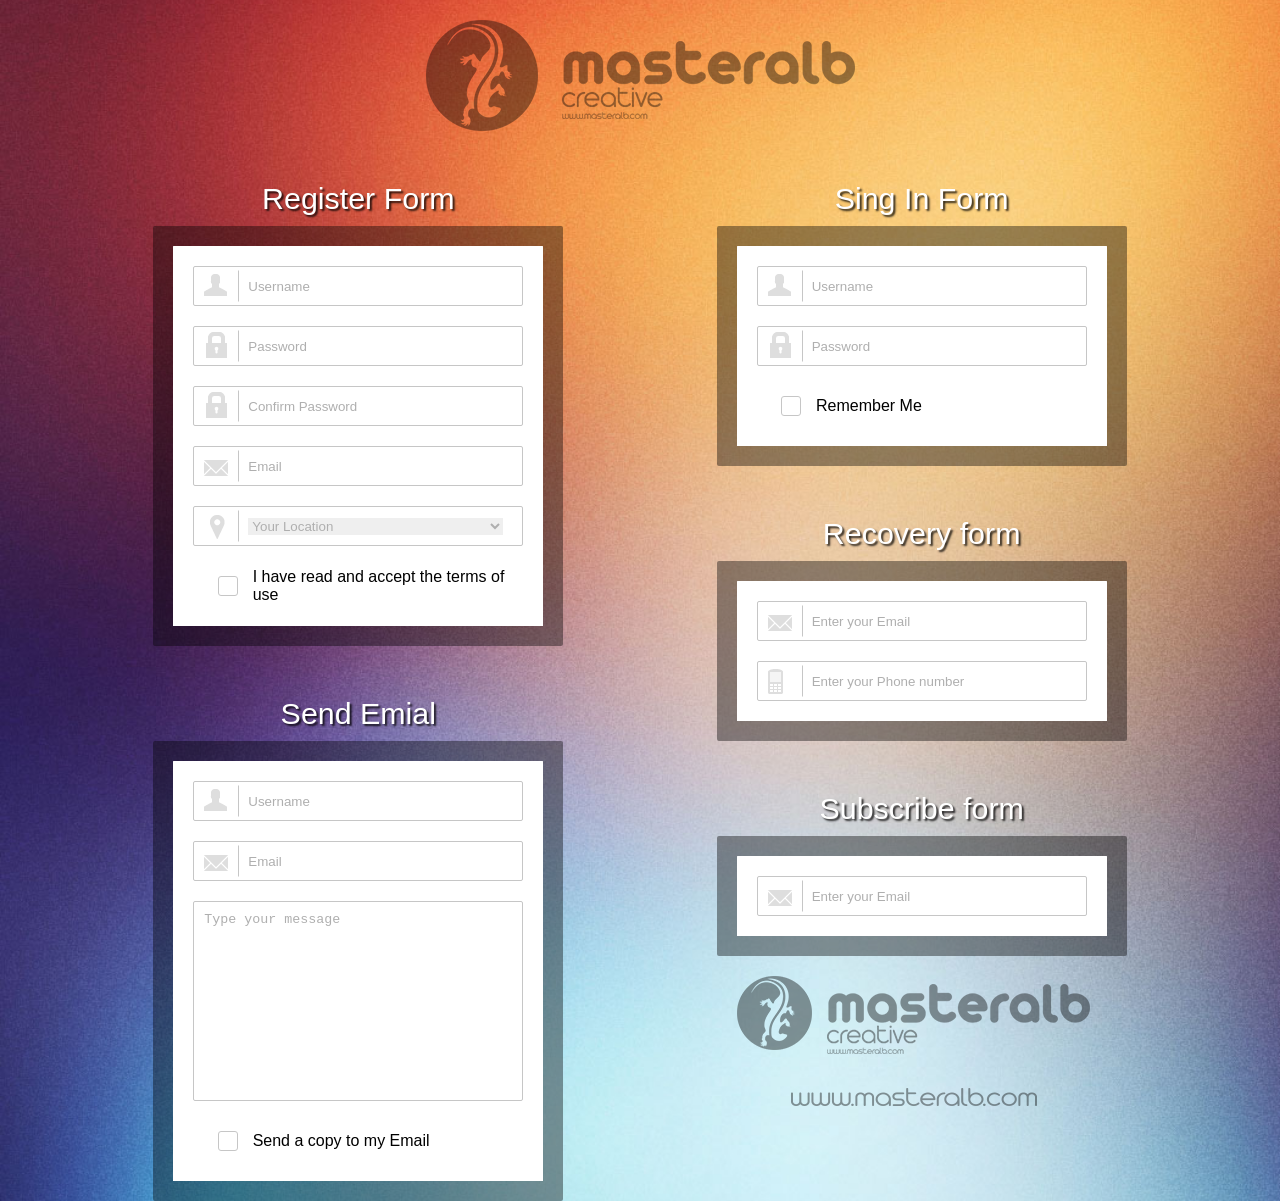
==== masteralb/index.html @ 70a92f6c "little fix" ====
<!DOCTYPE html>
<html>

<head>
    <meta charset="utf-8" />
    <meta http-equiv="X-UA-Compatible" content="IE=edge">
    <title>Page Title</title>
    <meta name="viewport" content="width=device-width, initial-scale=1">
    <link rel="stylesheet" type="text/css" media="screen" href="main.css" />
    <script src="main.js"></script>
</head>

<body>
    <header class="container__header">
        <img class="logo" src="images/logoTop.png" alt="logo">
    </header>
    <main class="container__forms">
        <section class="container__column">
            <section class="item">
                <section class="item__title">
                    <span>Register Form</span>
                </section>
                <form class="form__all">
                    <section class="form__field">
                        <img src="images/iconUser.png" alt="iconUser">
                        <input class="field__input" type="text" placeholder="Username" required>
                    </section>
                    <section class="form__field">
                        <img src="images/iconLock.png" alt="iconLock">
                        <input class="field__input" type="password" placeholder="Password" required>
                    </section>
                    <section class="form__field">
                        <img src="images/iconLock.png" alt="iconLock">
                        <input class="field__input" type="password" placeholder="Confirm Password" required>
                    </section>
                    <section class="form__field">
                        <img src="images/iconEmail.png" alt="iconEmail">
                        <input class="field__input" type="email" placeholder="Email" required>
                    </section>
                    <section class="form__field ">
                        <img src="images/iconLocation.png" alt="iconLocation" required>
                        <select class="field__loaction">
                            <option disabled selected>Your Location</option>
                            <option value="Cracow">Cracow</option>
                            <option value="Warsaw">Warsaw</option>
                            <option value="Gdansk">Gdansk</option>
                        </select>
                    </section>
                    <section class="form__checkbox">
                        <input class="field__input--checkbox" type="checkbox" required>
                        <label class="field__text">
                            I have read and accept the terms of use
                        </label>
                    </section>
                </form>
            </section>
            <section class="item">
                <section class="item__title">
                    <span>Send Emial</span>
                </section>
                <form class="form__all">
                    <section class="form__field">
                        <img src="images/iconUser.png" alt="iconUser">
                        <input class="field__input" type="text" placeholder="Username" required>
                    </section>
                    <section class="form__field">
                        <img src="images/iconEmail.png" alt="iconEmail">
                        <input class="field__input" type="email" placeholder="Email" required>
                    </section>
                    <section class="form__field--message">
                        <textarea class="field__textarea" placeholder="Type your message"></textarea>
                    </section>
                    <section class="form__checkbox">
                        <input class="field__input--checkbox" type="checkbox" required>
                        <label class="field__text">
                            Send a copy to my Email
                        </label>
                    </section>
                </form>
            </section>
        </section>
        <section class="container__column">
            <section class="item">
                <section class="item__title">
                    <span>Sing In Form</span>
                </section>
                <form class="form__all">
                    <section class="form__field">
                        <img src="images/iconUser.png" alt="iconUser">
                        <input class="field__input" type="text" placeholder="Username" required>
                    </section>
                    <section class="form__field">
                        <img src="images/iconLock.png" alt="iconLock">
                        <input class="field__input" type="password" placeholder="Password" required>
                    </section>
                    <section class="form__checkbox">
                        <input class="field__input--checkbox" type="checkbox" required>
                        <label class="field__text">
                            Remember Me
                        </label>
                    </section>
                </form>
            </section>
            <section class="item">
                <section class="item__title">
                    <span>Recovery form</span>
                </section>
                <form class="form__all">
                    <section class="form__field">
                        <img src="images/iconEmail.png" alt="iconEmail">
                        <input class="field__input" type="email" placeholder="Enter your Email" required>
                    </section>
                    <section class="form__field">
                        <img src="images/iconPhone.png" alt="iconPhone">
                        <input class="field__input" type="text" placeholder="Enter your Phone number" required>
                    </section>
                </form>
            </section>
            <section class="item">
                <section class="item__title">
                    <span>Subscribe form</span>
                </section>
                <form class="form__all">
                    <section class="form__field">
                        <img src="images/iconEmail.png" alt="iconEmail">
                        <input class="field__input" type="emial" placeholder="Enter your Email" required>
                    </section>
                </form>
            </section>
            <section class="item">
                <img class="logo" src="images/logoDown.png" alt="logoDown">
            </section>
        </section>
    </main>
</body>

</html>
---- masteralb/main.css ----
* {
    margin: 0;
    padding: 0;
    -webkit-box-sizing: border-box;
            box-sizing: border-box;    
}

body{
    background: url('images/background.jpg') no-repeat center center fixed;
    background-size: cover;
    height: 100vh;
    font-family: 'Titillium Web', sans-serif;
    font-weight: 400;    
} 

.container__header{
    display: -webkit-box;
    display: -ms-flexbox;
    display: flex;
    align-items: center;
    justify-content: center;
    margin-top:20px;
}

.logo{
    opacity: 0.4;
    max-width: 100%;
}

/*.header__logo{
    background: url('images/logoTop.png') no-repeat center center;
    background-size: contain;
}*/

.container__forms{
    display: flex;
    justify-content: space-evenly;
    flex-flow: row wrap;
}

/* .container__row{
   display: -webkit-box;
   display: -ms-flexbox;
   display: flex;
   -webkit-box-pack: space-evenly;
       -ms-flex-pack: space-evenly;
           justify-content: space-evenly;
   -webkit-box-orient: horizontal;
   -webkit-box-direction: normal;
       -ms-flex-flow: row wrap;
           flex-flow: row wrap;
} */

.container__column{
    display: -webkit-box;
    display: -ms-flexbox;
    display: flex;
    -webkit-box-pack: start;
        -ms-flex-pack: start;
            justify-content: flex-start;
    -webkit-box-orient: vertical;
    -webkit-box-direction: normal;
        -ms-flex-direction: column;
            flex-direction: column;
    -ms-flex-wrap: wrap;
        flex-wrap: wrap;
}

.item{
    margin:20px;
    max-width: 100%;
}

.item__title{
    margin:20px;
    color: white;
    text-align: center;
    font-size: 1.9rem;
    font-weight: 400;
    padding:10px;
    text-shadow: 2px 2px 2px rgba(0, 0, 0, 0.8);
}

.form__all{
    background-color: white;
    border-radius: 0.5px;
    box-shadow: 0 0 0 20px rgba(0, 0, 0, 0.397);
    padding:10px;
    display: flex;
    flex-direction: column;
    align-items: center; 
}

.form__field{
    display: -webkit-box;
    display: -ms-flexbox;
    display: flex;
    -webkit-box-pack: space-evenly;
        -ms-flex-pack: space-evenly;
            justify-content: left;
    -webkit-box-align: center;
        -ms-flex-align: center;
            align-items: center;
    margin: 10px;
    padding-left: 10px;
    width: 330px;
    height: 40px;
    border-radius: 2px;
    border: 1px solid #c6c6c6;
    position: relative;
}

.form__field:before{
    content: "";
    position: absolute;
    width:1px;
    height: 31px; 
    background-color: #c6c6c6;
    margin-left: 34px;
    top:50%;
    transform: translate(0%, -50%);
}

.form__field:hover, .form__field:focus { 
    border: 1px solid #2dce18; 
    outline: none; 
}

.form__field--message{
    margin: 10px;
    width: 330px;
    height: 200px;
    border-radius: 2px;
    border: 1px solid #c6c6c6;
    padding: 10px;
}

.form__checkbox{
    display: -webkit-box;
    display: -ms-flexbox;
    display: flex;
    -webkit-box-pack: space-evenly;
        -ms-flex-pack: space-evenly;
            justify-content: space-evenly;
    -webkit-box-align: center;
        -ms-flex-align: center;
            align-items: center;
    margin: 10px;
    padding-left: 10px;
    width: 330px;
    height: 40px;    
}

.field__text{
    width: 80%;
}

.field__input--checkbox{
    border: 1px solid #c6c6c6;
    border-radius: 3px;
    outline: none;
    width:20px;
    height: 20px;
    margin: 0;
    position: relative;
    -webkit-appearance: none;
    -moz-appearance: none;
    appearance: none;   
}


.field__input--checkbox:checked::after{
    position: absolute;
    content: '';
    width: 10px;
    height: 10px;
    color: transparent;
    background-color: #2dce18;
    border-radius: 3px;
    top:50%;
    left: 50%;
    transform: translate(-50%, -50%); 
}



.field__loaction{
    width: 80%;
    border:0px;
    outline: none;
    color: #afafaf;
    margin-left:20px;
}

.field__input{
    width: 100%;
    border:0px;
    outline: none;
    margin-left:20px;
}

.field__textarea{
    overflow: auto;
    width:100%;
    height: 100%;
    outline: none;
    resize: none;
    border:0px;
    padding: 0px;
}

::-webkit-input-placeholder{
    color: #afafaf;
}

:-ms-input-placeholder{
    color: #afafaf;
}

::placeholder{
    color: #afafaf;
}






@media screen and (max-width: 480px){    
    * {
        margin: 0;
        padding: 0;
        -webkit-box-sizing: border-box;
                box-sizing: border-box;    
    }

    .logo{
        opacity: 0.4;
        max-width: 90%;
        max-height: 90%;
    }

    .item{
        margin:5px;
        max-width: 90%;
    }

    .container__forms{
        max-width: 100%;
        display: flex;
        align-items: center;
        justify-content: center;        
    }

    .container__column{
        max-width: 90%;
        display: flex;
        align-items: center;
        justify-content: center;
        margin-bottom:20px;
    }

    .form__all{
        background-color: white;
        border-radius: 0.5px;
        box-shadow: 0 0 0 20px rgba(0, 0, 0, 0.397);
        padding:10px;
        display: flex;
        flex-direction: column;
        align-items: center;    
    }

    .form__field{
        display: -webkit-box;
        display: -ms-flexbox;
        display: flex;
        -webkit-box-pack: space-evenly;
            -ms-flex-pack: space-evenly;
                justify-content: space-evenly;
        -webkit-box-align: center;
            -ms-flex-align: center;
                align-items: center;
        margin: 10px;
        height: 40px;
        max-width: 90%;
        border-radius: 2px;
        border: 1px solid #c6c6c6;
        position: relative;
    }

    .form__field:before{
        content: "";
        position: absolute;
        width:1px;
        height: 31px; 
        background-color: #c6c6c6;
        top:50%;
        left:9px;        
        transform: translate(0%, -50%);
    }

    .field__input{
        max-width: 80%;
        border:0px;
        outline: none;
        margin-left:20px;
    }

    .form__field--message{
        margin: 10px;
        max-width: 90%;
        height: 200px;
        border-radius: 2px;
        border: 1px solid #c6c6c6;
        padding: 10px;
    }

    .form__checkbox{
        display: -webkit-box;
        display: -ms-flexbox;
        display: flex;
        -webkit-box-pack: space-evenly;
            -ms-flex-pack: space-evenly;
                justify-content: space-evenly;
        -webkit-box-align: center;
            -ms-flex-align: center;
                align-items: center;
        margin: 10px;
        padding-left: 10px;
        max-width: 90%;
        height: 40px;    
    }

    .field__text{
        max-width:100%;
        margin-left:10px;
        font-size: 14px; 
    }
}
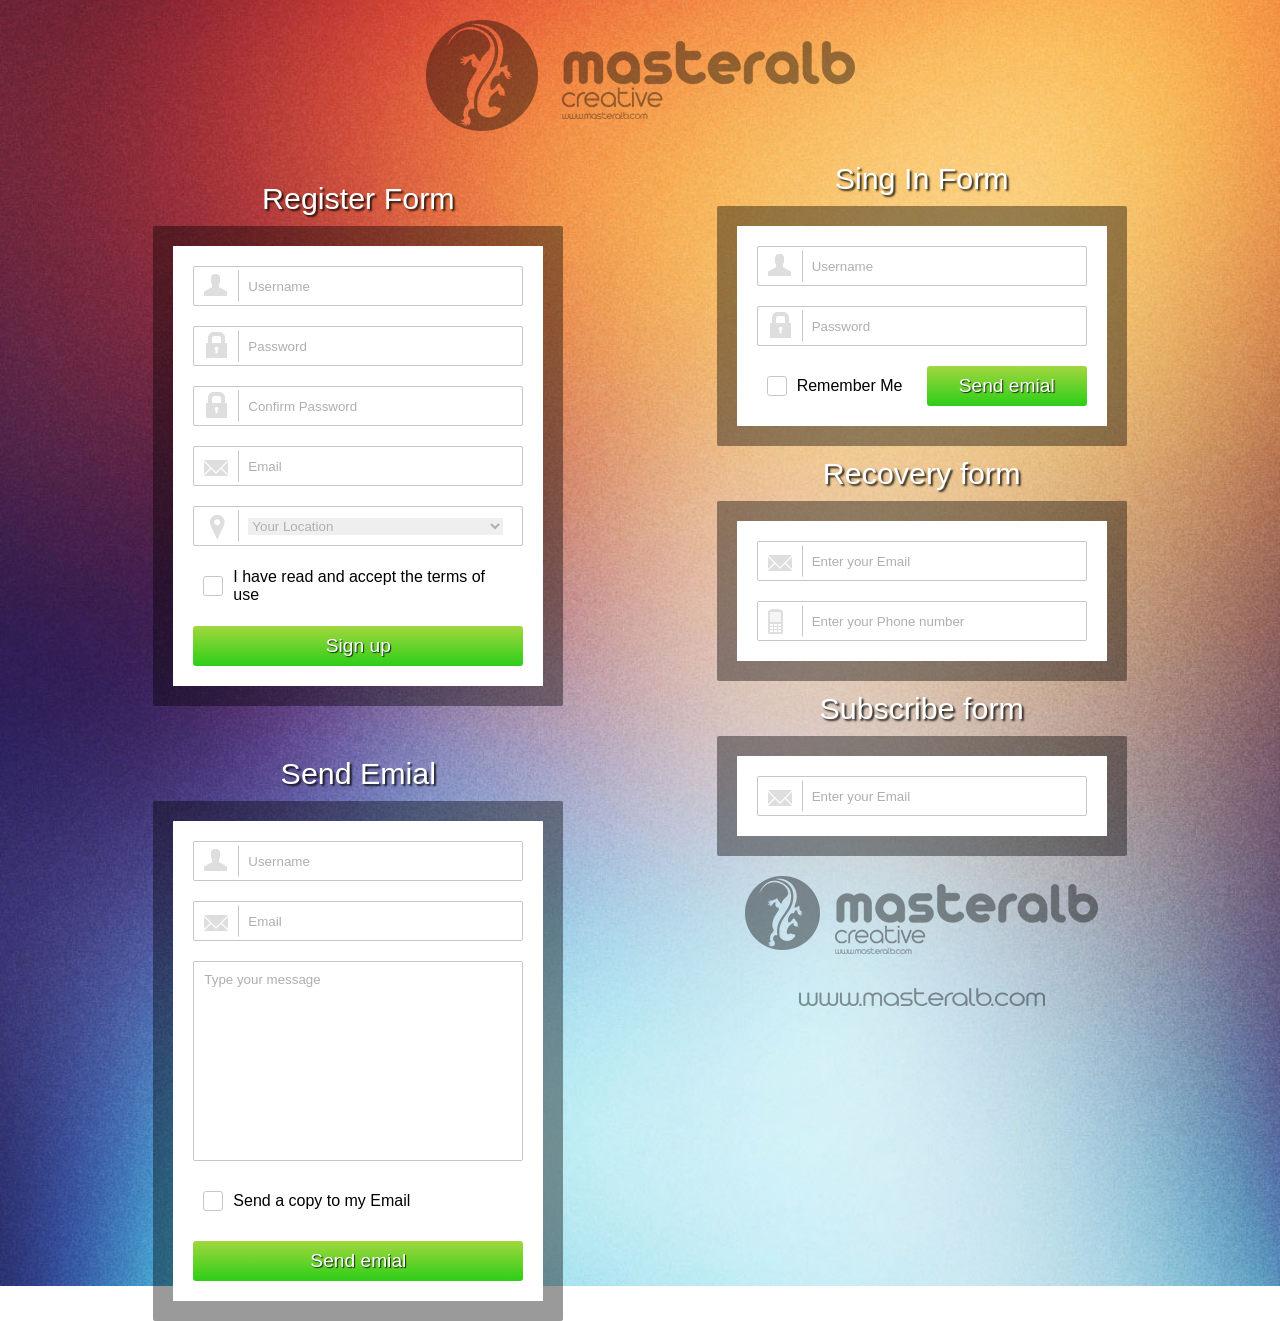
==== commit 815baf60: "buttons and fix cleanness code" ====
--- a/masteralb/index.html
+++ b/masteralb/index.html
@@ -1,43 +1,41 @@
 <!DOCTYPE html>
 <html>
-
 <head>
     <meta charset="utf-8" />
     <meta http-equiv="X-UA-Compatible" content="IE=edge">
-    <title>Page Title</title>
+    <title>masteralb</title>
     <meta name="viewport" content="width=device-width, initial-scale=1">
     <link rel="stylesheet" type="text/css" media="screen" href="main.css" />
     <script src="main.js"></script>
 </head>
-
-<body>
-    <header class="container__header">
+<body>    
+    <header class="container container--logo">
         <img class="logo" src="images/logoTop.png" alt="logo">
     </header>
     <main class="container__forms">
-        <section class="container__column">
+        <section class="container--column">
             <section class="item">
-                <section class="item__title">
+                <section class="item item__title">
                     <span>Register Form</span>
                 </section>
-                <form class="form__all">
-                    <section class="form__field">
+                <form class="form">
+                    <section class="container form__field">
                         <img src="images/iconUser.png" alt="iconUser">
                         <input class="field__input" type="text" placeholder="Username" required>
                     </section>
-                    <section class="form__field">
+                    <section class="container form__field">
                         <img src="images/iconLock.png" alt="iconLock">
                         <input class="field__input" type="password" placeholder="Password" required>
                     </section>
-                    <section class="form__field">
+                    <section class="container form__field">
                         <img src="images/iconLock.png" alt="iconLock">
                         <input class="field__input" type="password" placeholder="Confirm Password" required>
                     </section>
-                    <section class="form__field">
+                    <section class="container form__field">
                         <img src="images/iconEmail.png" alt="iconEmail">
                         <input class="field__input" type="email" placeholder="Email" required>
                     </section>
-                    <section class="form__field ">
+                    <section class="container form__field">
                         <img src="images/iconLocation.png" alt="iconLocation" required>
                         <select class="field__loaction">
                             <option disabled selected>Your Location</option>
@@ -46,90 +44,106 @@
                             <option value="Gdansk">Gdansk</option>
                         </select>
                     </section>
-                    <section class="form__checkbox">
-                        <input class="field__input--checkbox" type="checkbox" required>
-                        <label class="field__text">
-                            I have read and accept the terms of use
+                    <section class="container form__field--checkbox">
+                        <input class="field__input--checkbox" id="checkbox1" type="checkbox" required >
+                        <label class="field__text" for="checkbox1">
+                        I have read and accept the terms of use
                         </label>
                     </section>
+                    <div class="container form__field--btn">
+                            <button type="submit" value="Sign up" class="btn">Sign up</button> 
+                    </div>                   
                 </form>
             </section>
             <section class="item">
-                <section class="item__title">
+                <section class="item item__title">
                     <span>Send Emial</span>
                 </section>
-                <form class="form__all">
-                    <section class="form__field">
+                <form class="form">
+                    <section class="container form__field">
                         <img src="images/iconUser.png" alt="iconUser">
                         <input class="field__input" type="text" placeholder="Username" required>
                     </section>
-                    <section class="form__field">
+                    <section class="container form__field">
                         <img src="images/iconEmail.png" alt="iconEmail">
                         <input class="field__input" type="email" placeholder="Email" required>
                     </section>
-                    <section class="form__field--message">
+                    <section class="container form__field--message">
                         <textarea class="field__textarea" placeholder="Type your message"></textarea>
                     </section>
-                    <section class="form__checkbox">
-                        <input class="field__input--checkbox" type="checkbox" required>
-                        <label class="field__text">
+                    <section class="container form__field--checkbox">
+                        <input class="field__input--checkbox" id="checkbox2" type="checkbox" required>
+                        <label class="field__text" for="checkbox2">
                             Send a copy to my Email
                         </label>
                     </section>
+                    <div class="container form__field--btn">
+                            <button type="submit" value="Sign up" class="btn">Send emial</button> 
+                    </div>
                 </form>
             </section>
         </section>
         <section class="container__column">
             <section class="item">
-                <section class="item__title">
+                <section class="item item__title">
                     <span>Sing In Form</span>
                 </section>
-                <form class="form__all">
-                    <section class="form__field">
+                <form class="form">
+                    <section class="container form__field">
                         <img src="images/iconUser.png" alt="iconUser">
                         <input class="field__input" type="text" placeholder="Username" required>
                     </section>
-                    <section class="form__field">
+                    <section class="container form__field">
                         <img src="images/iconLock.png" alt="iconLock">
                         <input class="field__input" type="password" placeholder="Password" required>
                     </section>
-                    <section class="form__checkbox">
-                        <input class="field__input--checkbox" type="checkbox" required>
-                        <label class="field__text">
-                            Remember Me
-                        </label>
+                    <section class="container form__field--checkbox">
+                        <div class="container form__field--checkbox form__field--small">
+                                <input class="field__input--checkbox" id="checkbox3" type="checkbox" required>
+                                <label class="field__text" for="checkbox3">
+                                    Remember Me
+                                </label>
+                        </div>
+                        <div class="container form__field--checkbox form__field--small">
+                                <button type="submit" value="Sign up" class="btn">Send emial</button>
+                        </div>
+                        
+                        
                     </section>
                 </form>
             </section>
             <section class="item">
-                <section class="item__title">
+                <section class="item item__title">
                     <span>Recovery form</span>
                 </section>
-                <form class="form__all">
-                    <section class="form__field">
+                <form class="form">
+                    <section class="container form__field">
                         <img src="images/iconEmail.png" alt="iconEmail">
                         <input class="field__input" type="email" placeholder="Enter your Email" required>
                     </section>
-                    <section class="form__field">
+                    <section class="container form__field">
                         <img src="images/iconPhone.png" alt="iconPhone">
                         <input class="field__input" type="text" placeholder="Enter your Phone number" required>
                     </section>
                 </form>
             </section>
             <section class="item">
-                <section class="item__title">
+                <section class="item item__title">
                     <span>Subscribe form</span>
                 </section>
-                <form class="form__all">
-                    <section class="form__field">
+                <form class="form">
+                    <section class="container form__field">
                         <img src="images/iconEmail.png" alt="iconEmail">
                         <input class="field__input" type="emial" placeholder="Enter your Email" required>
                     </section>
                 </form>
             </section>
-            <section class="item">
-                <img class="logo" src="images/logoDown.png" alt="logoDown">
+            <section class="container container--logo">
+                    <section class="item">
+                            <img class="logo" src="images/logoDown.png" alt="logoDown">
+                    </section>
             </section>
+            
         </section>
     </main>
 </body>
--- a/masteralb/main.css
+++ b/masteralb/main.css
@@ -1,339 +1,326 @@
 * {
+  margin: 0;
+  padding: 0;
+  -webkit-box-sizing: border-box;
+  box-sizing: border-box;
+}
+
+body {
+  background: url("images/background.jpg") no-repeat center center fixed;
+  background-size: cover;
+  height: 100vh;
+  font-family: "Titillium Web", sans-serif;
+  font-weight: 400;
+}
+
+.container {
+  display: -webkit-box;
+  display: -ms-flexbox;
+  display: flex;
+  align-items: center;
+  justify-content: center;
+}
+
+.container__forms {
+  display: flex;
+  justify-content: space-evenly;
+  flex-flow: row wrap;
+}
+
+.container--logo {
+  margin-top: 20px;
+}
+
+.container--column {
+  display: -webkit-box;
+  display: -ms-flexbox;
+  display: flex;
+  -webkit-box-pack: start;
+  -ms-flex-pack: start;
+  justify-content: flex-start;
+  -webkit-box-orient: vertical;
+  -webkit-box-direction: normal;
+  -ms-flex-direction: column;
+  flex-direction: column;
+  -ms-flex-wrap: wrap;
+  flex-wrap: wrap;
+}
+
+.logo {
+  opacity: 0.4;
+  max-width: 100%;
+}
+
+.item {
+  margin: 20px;
+  max-width: 100%;
+}
+
+.item__title {
+  color: white;
+  text-align: center;
+  font-size: 1.9rem;
+  font-weight: 400;
+  padding: 10px;
+  text-shadow: 2px 2px 2px rgba(0, 0, 0, 0.8);
+}
+
+.form {
+  background-color: white;
+  border-radius: 0.5px;
+  box-shadow: 0 0 0 20px rgba(0, 0, 0, 0.397);
+  padding: 10px;
+  display: flex;
+  flex-direction: column;
+  align-items: center;
+}
+
+.form__field {
+  justify-content: left;
+  margin: 10px;
+  padding-left: 10px;
+  width: 330px;
+  height: 40px;
+  border-radius: 2px;
+  border: 1px solid #c6c6c6;
+  position: relative;
+}
+
+.form__field:before {
+  content: "";
+  position: absolute;
+  width: 1px;
+  height: 31px;
+  background-color: #c6c6c6;
+  margin-left: 34px;
+  top: 50%;
+  transform: translate(0%, -50%);
+}
+
+.form__field--message {
+  margin: 10px;
+  width: 330px;
+  height: 200px;
+  border-radius: 2px;
+  border: 1px solid #c6c6c6;
+  padding: 10px;
+}
+
+.form__field:hover,
+.form__field--message:hover {
+  border: 1px solid #2dce18;
+  outline: none;
+}
+
+.form__field--checkbox {
+  justify-content: flex-start;
+  width: 330px;
+  height: 40px;
+  margin: 10px;
+  padding-left: 10px;
+}
+
+.form__field--small{
+    margin: 0;
+    padding: 0;
+}
+
+.form__field--btn{
+  width: 330px;
+  height: 40px;
+  margin: 10px;
+}
+
+.field__input--checkbox {
+  border: 1px solid #c6c6c6;
+  border-radius: 3px;
+  outline: none;
+  width: 20px;
+  height: 20px;
+  margin: 0;
+  position: relative;
+  -webkit-appearance: none;
+  -moz-appearance: none;
+  appearance: none;
+}
+
+.field__input--checkbox:checked::after {
+  position: absolute;
+  content: "";
+  width: 10px;
+  height: 10px;
+  color: transparent;
+  background-color: #2dce18;
+  border-radius: 3px;
+  top: 50%;
+  left: 50%;
+  transform: translate(-50%, -50%);
+}
+
+.field__text {
+  width: 80%;
+  margin-left:10px;
+}
+
+.field__loaction {
+  width: 80%;
+  border: 0px;
+  outline: none;
+  color: #afafaf;
+  margin-left: 20px;
+}
+
+.field__input {
+  width: 100%;
+  border: 0px;
+  outline: none;
+  margin-left: 20px;
+}
+
+.field__textarea {
+  overflow: auto;
+  width: 100%;
+  height: 100%;
+  outline: none;
+  resize: none;
+  border: 0px;
+  padding: 0px;
+}
+
+::-webkit-input-placeholder {
+  color: #afafaf;
+}
+
+:-ms-input-placeholder {
+  color: #afafaf;
+}
+
+::placeholder {
+  color: #afafaf;
+  font-family: "Titillium Web", sans-serif;
+}
+
+.btn {
+  height: 40px;
+  width: 100%;
+  color: white;
+  background: linear-gradient(#a2d73e, #2dce18);
+  border-style: none;
+  border-radius: 3px;
+  font-family: "Titillium Web", sans-serif;
+  font-weight: 400;
+  font-size: 1.2rem;
+  text-shadow: 1px 1px 1px rgba(0, 0, 0, 0.8);
+}
+
+@media screen and (max-width: 480px) {
+  * {
     margin: 0;
     padding: 0;
     -webkit-box-sizing: border-box;
-            box-sizing: border-box;    
-}
-
-body{
-    background: url('images/background.jpg') no-repeat center center fixed;
-    background-size: cover;
-    height: 100vh;
-    font-family: 'Titillium Web', sans-serif;
-    font-weight: 400;    
-} 
-
-.container__header{
-    display: -webkit-box;
-    display: -ms-flexbox;
+    box-sizing: border-box;
+  }
+
+  .logo {
+    opacity: 0.4;
+    max-width: 90%;
+    max-height: 90%;
+  }
+
+  .item {
+    margin: 5px;
+    max-width: 90%;
+  }
+
+  .container__forms {
+    max-width: 100%;
     display: flex;
     align-items: center;
     justify-content: center;
-    margin-top:20px;
-}
-
-.logo{
-    opacity: 0.4;
-    max-width: 100%;
-}
-
-/*.header__logo{
-    background: url('images/logoTop.png') no-repeat center center;
-    background-size: contain;
-}*/
-
-.container__forms{
-    display: flex;
-    justify-content: space-evenly;
-    flex-flow: row wrap;
-}
-
-/* .container__row{
-   display: -webkit-box;
-   display: -ms-flexbox;
-   display: flex;
-   -webkit-box-pack: space-evenly;
-       -ms-flex-pack: space-evenly;
-           justify-content: space-evenly;
-   -webkit-box-orient: horizontal;
-   -webkit-box-direction: normal;
-       -ms-flex-flow: row wrap;
-           flex-flow: row wrap;
-} */
-
-.container__column{
-    display: -webkit-box;
-    display: -ms-flexbox;
-    display: flex;
-    -webkit-box-pack: start;
-        -ms-flex-pack: start;
-            justify-content: flex-start;
-    -webkit-box-orient: vertical;
-    -webkit-box-direction: normal;
-        -ms-flex-direction: column;
-            flex-direction: column;
-    -ms-flex-wrap: wrap;
-        flex-wrap: wrap;
-}
-
-.item{
-    margin:20px;
-    max-width: 100%;
-}
-
-.item__title{
-    margin:20px;
-    color: white;
-    text-align: center;
-    font-size: 1.9rem;
-    font-weight: 400;
-    padding:10px;
-    text-shadow: 2px 2px 2px rgba(0, 0, 0, 0.8);
-}
-
-.form__all{
+  }
+
+  .container__column {
+    max-width: 90%;
+    display: flex;
+    align-items: center;
+    justify-content: center;
+    margin-bottom: 20px;
+  }
+
+  .form__all {
     background-color: white;
     border-radius: 0.5px;
     box-shadow: 0 0 0 20px rgba(0, 0, 0, 0.397);
-    padding:10px;
+    padding: 10px;
     display: flex;
     flex-direction: column;
-    align-items: center; 
-}
-
-.form__field{
+    align-items: center;
+  }
+
+  .form__field {
     display: -webkit-box;
     display: -ms-flexbox;
     display: flex;
     -webkit-box-pack: space-evenly;
-        -ms-flex-pack: space-evenly;
-            justify-content: left;
+    -ms-flex-pack: space-evenly;
+    justify-content: space-evenly;
     -webkit-box-align: center;
-        -ms-flex-align: center;
-            align-items: center;
+    -ms-flex-align: center;
+    align-items: center;
     margin: 10px;
-    padding-left: 10px;
-    width: 330px;
     height: 40px;
+    max-width: 90%;
     border-radius: 2px;
     border: 1px solid #c6c6c6;
     position: relative;
-}
-
-.form__field:before{
+  }
+
+  .form__field:before {
     content: "";
     position: absolute;
-    width:1px;
-    height: 31px; 
+    width: 1px;
+    height: 31px;
     background-color: #c6c6c6;
-    margin-left: 34px;
-    top:50%;
+    top: 50%;
+    left: 9px;
     transform: translate(0%, -50%);
-}
-
-.form__field:hover, .form__field:focus { 
-    border: 1px solid #2dce18; 
-    outline: none; 
-}
-
-.form__field--message{
+  }
+
+  .field__input {
+    max-width: 80%;
+    border: 0px;
+    outline: none;
+    margin-left: 20px;
+  }
+
+  .form__field--message {
     margin: 10px;
-    width: 330px;
+    max-width: 90%;
     height: 200px;
     border-radius: 2px;
     border: 1px solid #c6c6c6;
     padding: 10px;
-}
-
-.form__checkbox{
+  }
+
+  .form__checkbox {
     display: -webkit-box;
     display: -ms-flexbox;
     display: flex;
     -webkit-box-pack: space-evenly;
-        -ms-flex-pack: space-evenly;
-            justify-content: space-evenly;
+    -ms-flex-pack: space-evenly;
+    justify-content: space-evenly;
     -webkit-box-align: center;
-        -ms-flex-align: center;
-            align-items: center;
+    -ms-flex-align: center;
+    align-items: center;
     margin: 10px;
     padding-left: 10px;
-    width: 330px;
-    height: 40px;    
-}
-
-.field__text{
-    width: 80%;
-}
-
-.field__input--checkbox{
-    border: 1px solid #c6c6c6;
-    border-radius: 3px;
-    outline: none;
-    width:20px;
-    height: 20px;
-    margin: 0;
-    position: relative;
-    -webkit-appearance: none;
-    -moz-appearance: none;
-    appearance: none;   
-}
-
-
-.field__input--checkbox:checked::after{
-    position: absolute;
-    content: '';
-    width: 10px;
-    height: 10px;
-    color: transparent;
-    background-color: #2dce18;
-    border-radius: 3px;
-    top:50%;
-    left: 50%;
-    transform: translate(-50%, -50%); 
-}
-
-
-
-.field__loaction{
-    width: 80%;
-    border:0px;
-    outline: none;
-    color: #afafaf;
-    margin-left:20px;
-}
-
-.field__input{
-    width: 100%;
-    border:0px;
-    outline: none;
-    margin-left:20px;
-}
-
-.field__textarea{
-    overflow: auto;
-    width:100%;
-    height: 100%;
-    outline: none;
-    resize: none;
-    border:0px;
-    padding: 0px;
-}
-
-::-webkit-input-placeholder{
-    color: #afafaf;
-}
-
-:-ms-input-placeholder{
-    color: #afafaf;
-}
-
-::placeholder{
-    color: #afafaf;
-}
-
-
-
-
-
-
-@media screen and (max-width: 480px){    
-    * {
-        margin: 0;
-        padding: 0;
-        -webkit-box-sizing: border-box;
-                box-sizing: border-box;    
-    }
-
-    .logo{
-        opacity: 0.4;
-        max-width: 90%;
-        max-height: 90%;
-    }
-
-    .item{
-        margin:5px;
-        max-width: 90%;
-    }
-
-    .container__forms{
-        max-width: 100%;
-        display: flex;
-        align-items: center;
-        justify-content: center;        
-    }
-
-    .container__column{
-        max-width: 90%;
-        display: flex;
-        align-items: center;
-        justify-content: center;
-        margin-bottom:20px;
-    }
-
-    .form__all{
-        background-color: white;
-        border-radius: 0.5px;
-        box-shadow: 0 0 0 20px rgba(0, 0, 0, 0.397);
-        padding:10px;
-        display: flex;
-        flex-direction: column;
-        align-items: center;    
-    }
-
-    .form__field{
-        display: -webkit-box;
-        display: -ms-flexbox;
-        display: flex;
-        -webkit-box-pack: space-evenly;
-            -ms-flex-pack: space-evenly;
-                justify-content: space-evenly;
-        -webkit-box-align: center;
-            -ms-flex-align: center;
-                align-items: center;
-        margin: 10px;
-        height: 40px;
-        max-width: 90%;
-        border-radius: 2px;
-        border: 1px solid #c6c6c6;
-        position: relative;
-    }
-
-    .form__field:before{
-        content: "";
-        position: absolute;
-        width:1px;
-        height: 31px; 
-        background-color: #c6c6c6;
-        top:50%;
-        left:9px;        
-        transform: translate(0%, -50%);
-    }
-
-    .field__input{
-        max-width: 80%;
-        border:0px;
-        outline: none;
-        margin-left:20px;
-    }
-
-    .form__field--message{
-        margin: 10px;
-        max-width: 90%;
-        height: 200px;
-        border-radius: 2px;
-        border: 1px solid #c6c6c6;
-        padding: 10px;
-    }
-
-    .form__checkbox{
-        display: -webkit-box;
-        display: -ms-flexbox;
-        display: flex;
-        -webkit-box-pack: space-evenly;
-            -ms-flex-pack: space-evenly;
-                justify-content: space-evenly;
-        -webkit-box-align: center;
-            -ms-flex-align: center;
-                align-items: center;
-        margin: 10px;
-        padding-left: 10px;
-        max-width: 90%;
-        height: 40px;    
-    }
-
-    .field__text{
-        max-width:100%;
-        margin-left:10px;
-        font-size: 14px; 
-    }
-}+    max-width: 90%;
+    height: 40px;
+  }
+
+  .field__text {
+    max-width: 100%;
+    margin-left: 10px;
+    font-size: 14px;
+  }
+}
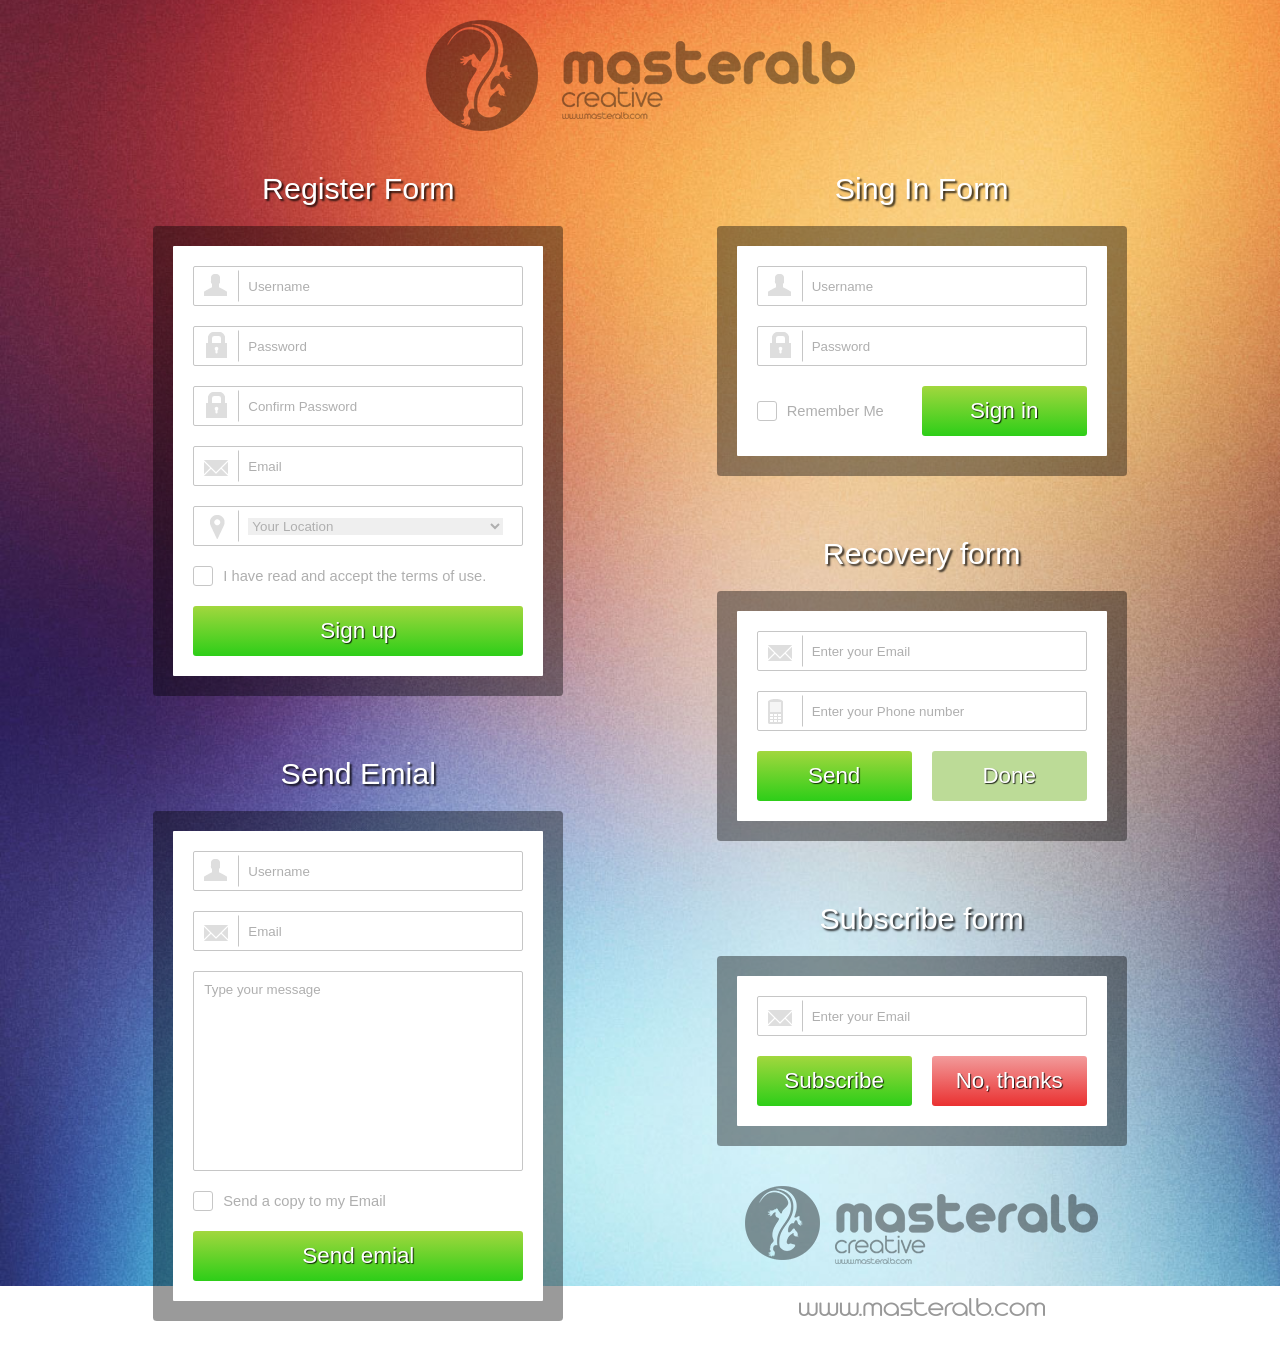
==== commit c647bb26: "little fix buttons and responsiveness" ====
--- a/masteralb/index.html
+++ b/masteralb/index.html
@@ -18,7 +18,7 @@
                 <section class="item item__title">
                     <span>Register Form</span>
                 </section>
-                <form class="form">
+                <form class="form" action="">
                     <section class="container form__field">
                         <img src="images/iconUser.png" alt="iconUser">
                         <input class="field__input" type="text" placeholder="Username" required>
@@ -47,7 +47,7 @@
                     <section class="container form__field--checkbox">
                         <input class="field__input--checkbox" id="checkbox1" type="checkbox" required >
                         <label class="field__text" for="checkbox1">
-                        I have read and accept the terms of use
+                        I have read and accept the terms of use.
                         </label>
                     </section>
                     <div class="container form__field--btn">
@@ -59,7 +59,7 @@
                 <section class="item item__title">
                     <span>Send Emial</span>
                 </section>
-                <form class="form">
+                <form class="form" action="">
                     <section class="container form__field">
                         <img src="images/iconUser.png" alt="iconUser">
                         <input class="field__input" type="text" placeholder="Username" required>
@@ -78,17 +78,17 @@
                         </label>
                     </section>
                     <div class="container form__field--btn">
-                            <button type="submit" value="Sign up" class="btn">Send emial</button> 
+                            <button type="submit" value="Send email" class="btn">Send emial</button> 
                     </div>
                 </form>
             </section>
         </section>
-        <section class="container__column">
+        <section class="container--column">
             <section class="item">
                 <section class="item item__title">
                     <span>Sing In Form</span>
                 </section>
-                <form class="form">
+                <form class="form" action="">
                     <section class="container form__field">
                         <img src="images/iconUser.png" alt="iconUser">
                         <input class="field__input" type="text" placeholder="Username" required>
@@ -97,15 +97,15 @@
                         <img src="images/iconLock.png" alt="iconLock">
                         <input class="field__input" type="password" placeholder="Password" required>
                     </section>
-                    <section class="container form__field--checkbox">
-                        <div class="container form__field--checkbox form__field--small">
+                    <section class="container form__field--btn">
+                        <div class="container form__field--small">
                                 <input class="field__input--checkbox" id="checkbox3" type="checkbox" required>
                                 <label class="field__text" for="checkbox3">
                                     Remember Me
                                 </label>
                         </div>
-                        <div class="container form__field--checkbox form__field--small">
-                                <button type="submit" value="Sign up" class="btn">Send emial</button>
+                        <div class="container form__field--small">
+                                <button type="submit" value="Send email" class="btn">Sign in</button>
                         </div>
                         
                         
@@ -116,7 +116,7 @@
                 <section class="item item__title">
                     <span>Recovery form</span>
                 </section>
-                <form class="form">
+                <form class="form" action="">
                     <section class="container form__field">
                         <img src="images/iconEmail.png" alt="iconEmail">
                         <input class="field__input" type="email" placeholder="Enter your Email" required>
@@ -125,16 +125,36 @@
                         <img src="images/iconPhone.png" alt="iconPhone">
                         <input class="field__input" type="text" placeholder="Enter your Phone number" required>
                     </section>
+                    <section class="container form__field--btn">
+                        <div class="container form__field--small">
+                            <button type="submit" value="Send" class="btn btn--left">Send</button>
+                        </div>
+                        <div class="container form__field--small">
+                                <button type="submit" value="Done" class="btn btn--right" disabled>Done</button>
+                        </div>
+                        
+                        
+                    </section>
                 </form>
             </section>
             <section class="item">
                 <section class="item item__title">
                     <span>Subscribe form</span>
                 </section>
-                <form class="form">
+                <form class="form" action="">
                     <section class="container form__field">
                         <img src="images/iconEmail.png" alt="iconEmail">
                         <input class="field__input" type="emial" placeholder="Enter your Email" required>
+                    </section>
+                    <section class="container form__field--btn">
+                        <div class="container form__field--small">
+                            <button type="submit" value="Send" class="btn btn--left">Subscribe</button>
+                        </div>
+                        <div class="container form__field--small">
+                                <button type="submit" value="Done" class="btn btn--right btn--disagree" disabled>No, thanks</button>
+                        </div>
+                        
+                        
                     </section>
                 </form>
             </section>
@@ -147,5 +167,4 @@
         </section>
     </main>
 </body>
-
 </html>
--- a/masteralb/main.css
+++ b/masteralb/main.css
@@ -52,8 +52,11 @@
 }
 
 .item {
-  margin: 20px;
+  margin-left: 20px;
+  margin-right: 20px;
+  margin-bottom: 40px;
   max-width: 100%;
+  text-align: center;
 }
 
 .item__title {
@@ -62,12 +65,13 @@
   font-size: 1.9rem;
   font-weight: 400;
   padding: 10px;
+  margin: 30px;
   text-shadow: 2px 2px 2px rgba(0, 0, 0, 0.8);
 }
 
 .form {
   background-color: white;
-  border-radius: 0.5px;
+  border-radius: 1px;
   box-shadow: 0 0 0 20px rgba(0, 0, 0, 0.397);
   padding: 10px;
   display: flex;
@@ -113,21 +117,21 @@
 }
 
 .form__field--checkbox {
-  justify-content: flex-start;
+  justify-content: space-between;
   width: 330px;
-  height: 40px;
-  margin: 10px;
-  padding-left: 10px;
+  height: 20px;
+  margin-top: 10px;
+  margin-bottom: 10px;
 }
 
 .form__field--small{
-    margin: 0;
     padding: 0;
+    width:100%;
 }
 
 .form__field--btn{
   width: 330px;
-  height: 40px;
+  height: 50px;
   margin: 10px;
 }
 
@@ -135,7 +139,7 @@
   border: 1px solid #c6c6c6;
   border-radius: 3px;
   outline: none;
-  width: 20px;
+  min-width: 20px;
   height: 20px;
   margin: 0;
   position: relative;
@@ -158,8 +162,11 @@
 }
 
 .field__text {
-  width: 80%;
+  width: 100%;
   margin-left:10px;
+  font-size: 14.7px;
+  color: #afafaf;
+  text-align: left;
 }
 
 .field__loaction {
@@ -201,7 +208,8 @@
 }
 
 .btn {
-  height: 40px;
+  cursor: pointer;
+  height: 50px;
   width: 100%;
   color: white;
   background: linear-gradient(#a2d73e, #2dce18);
@@ -209,9 +217,38 @@
   border-radius: 3px;
   font-family: "Titillium Web", sans-serif;
   font-weight: 400;
-  font-size: 1.2rem;
+  font-size: 1.4rem;
   text-shadow: 1px 1px 1px rgba(0, 0, 0, 0.8);
 }
+
+.btn:hover{
+  background: linear-gradient(#a2d73e, #188b08);
+}
+
+.btn--right{
+  background: #bcdb97;
+  cursor: not-allowed;
+  margin-left: 10px;
+}
+
+.btn--right:hover{
+  background: #bcdb97;
+}
+
+.btn--left{
+  margin-right: 10px;
+}
+
+.btn--disagree{
+  background: linear-gradient(#f29b9b, #ea3131);
+  cursor: pointer;
+}
+
+.btn--disagree:hover{
+  background: linear-gradient(#f29b9b, #af1919e5);
+}
+
+
 
 @media screen and (max-width: 480px) {
   * {
@@ -228,99 +265,78 @@
   }
 
   .item {
-    margin: 5px;
-    max-width: 90%;
+    max-width: 90%;
+  }
+
+  .item__title{
+    margin:20px;
   }
 
   .container__forms {
     max-width: 100%;
-    display: flex;
     align-items: center;
     justify-content: center;
   }
 
-  .container__column {
-    max-width: 90%;
-    display: flex;
+  .container--column {
+    max-width: 90%;
     align-items: center;
     justify-content: center;
     margin-bottom: 20px;
   }
 
-  .form__all {
-    background-color: white;
+  .form {
     border-radius: 0.5px;
-    box-shadow: 0 0 0 20px rgba(0, 0, 0, 0.397);
-    padding: 10px;
-    display: flex;
-    flex-direction: column;
-    align-items: center;
   }
 
   .form__field {
-    display: -webkit-box;
-    display: -ms-flexbox;
-    display: flex;
     -webkit-box-pack: space-evenly;
     -ms-flex-pack: space-evenly;
     justify-content: space-evenly;
     -webkit-box-align: center;
     -ms-flex-align: center;
     align-items: center;
-    margin: 10px;
-    height: 40px;
-    max-width: 90%;
-    border-radius: 2px;
-    border: 1px solid #c6c6c6;
-    position: relative;
+    max-width: 90%;
   }
 
   .form__field:before {
-    content: "";
-    position: absolute;
-    width: 1px;
-    height: 31px;
-    background-color: #c6c6c6;
-    top: 50%;
     left: 9px;
-    transform: translate(0%, -50%);
+  }
+
+  .form__field--message {
+    max-width: 90%;
   }
 
   .field__input {
     max-width: 80%;
-    border: 0px;
-    outline: none;
-    margin-left: 20px;
-  }
-
-  .form__field--message {
-    margin: 10px;
-    max-width: 90%;
-    height: 200px;
-    border-radius: 2px;
-    border: 1px solid #c6c6c6;
-    padding: 10px;
-  }
-
-  .form__checkbox {
-    display: -webkit-box;
-    display: -ms-flexbox;
-    display: flex;
+  }  
+
+  .form__field--checkbox {
     -webkit-box-pack: space-evenly;
     -ms-flex-pack: space-evenly;
     justify-content: space-evenly;
     -webkit-box-align: center;
     -ms-flex-align: center;
     align-items: center;
-    margin: 10px;
     padding-left: 10px;
-    max-width: 90%;
-    height: 40px;
+    max-width: 100%;
   }
 
   .field__text {
-    max-width: 100%;
-    margin-left: 10px;
+    max-width: 90%;
     font-size: 14px;
-  }
-}
+    margin-right: 10px;
+  }
+
+  ::placeholder{
+    font-size: 12px;
+  }
+
+  .btn{
+    font-size:1.1rem;
+  }
+
+  .form__field--btn{
+    max-width: 90%;
+  }
+}
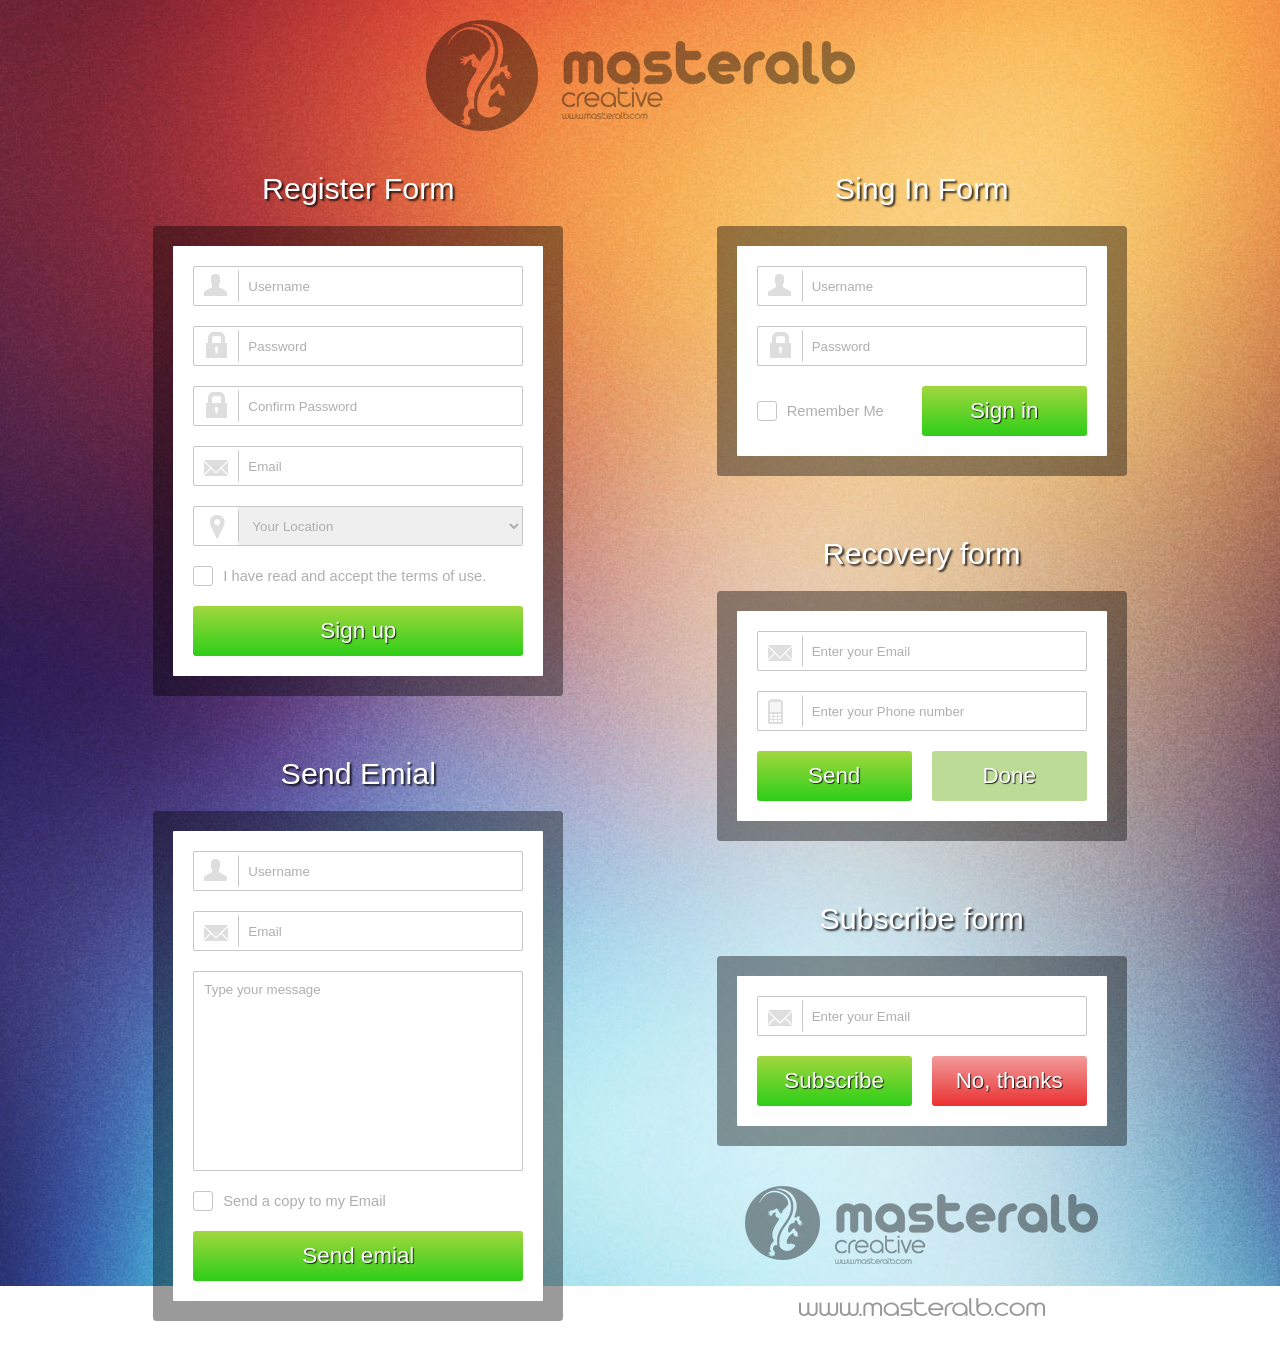
==== commit f4d27cf8: "add style for focus and little fix with select location" ====
--- a/masteralb/index.html
+++ b/masteralb/index.html
@@ -6,165 +6,158 @@
     <title>masteralb</title>
     <meta name="viewport" content="width=device-width, initial-scale=1">
     <link rel="stylesheet" type="text/css" media="screen" href="main.css" />
-    <script src="main.js"></script>
 </head>
-<body>    
+<body>
     <header class="container container--logo">
         <img class="logo" src="images/logoTop.png" alt="logo">
     </header>
     <main class="container__forms">
-        <section class="container--column">
+        <div class="container--column">
             <section class="item">
-                <section class="item item__title">
+                <header class="item item__title">
                     <span>Register Form</span>
-                </section>
+                </header>
                 <form class="form" action="">
-                    <section class="container form__field">
+                    <div class="container form__field">
                         <img src="images/iconUser.png" alt="iconUser">
                         <input class="field__input" type="text" placeholder="Username" required>
-                    </section>
-                    <section class="container form__field">
+                    </div>
+                    <div class="container form__field">
                         <img src="images/iconLock.png" alt="iconLock">
                         <input class="field__input" type="password" placeholder="Password" required>
-                    </section>
-                    <section class="container form__field">
+                    </div>
+                    <div class="container form__field">
                         <img src="images/iconLock.png" alt="iconLock">
                         <input class="field__input" type="password" placeholder="Confirm Password" required>
-                    </section>
-                    <section class="container form__field">
+                    </div>
+                    <div class="container form__field">
                         <img src="images/iconEmail.png" alt="iconEmail">
                         <input class="field__input" type="email" placeholder="Email" required>
-                    </section>
-                    <section class="container form__field">
+                    </div>
+                    <div class="container form__field">
                         <img src="images/iconLocation.png" alt="iconLocation" required>
-                        <select class="field__loaction">
+                        <select class="field__location">
                             <option disabled selected>Your Location</option>
                             <option value="Cracow">Cracow</option>
                             <option value="Warsaw">Warsaw</option>
                             <option value="Gdansk">Gdansk</option>
                         </select>
-                    </section>
-                    <section class="container form__field--checkbox">
-                        <input class="field__input--checkbox" id="checkbox1" type="checkbox" required >
+                    </div>
+                    <div class="container form__field--checkbox">
+                        <input class="field__input--checkbox" id="checkbox1" type="checkbox" required>
                         <label class="field__text" for="checkbox1">
-                        I have read and accept the terms of use.
+                            I have read and accept the terms of use.
                         </label>
-                    </section>
+                    </div>
                     <div class="container form__field--btn">
-                            <button type="submit" value="Sign up" class="btn">Sign up</button> 
-                    </div>                   
+                        <button type="submit" value="Sign up" class="btn">Sign up</button>
+                    </div>
                 </form>
             </section>
             <section class="item">
-                <section class="item item__title">
+                <header class="item item__title">
                     <span>Send Emial</span>
-                </section>
+                </header>
                 <form class="form" action="">
-                    <section class="container form__field">
+                    <div class="container form__field">
                         <img src="images/iconUser.png" alt="iconUser">
                         <input class="field__input" type="text" placeholder="Username" required>
-                    </section>
-                    <section class="container form__field">
+                    </div>
+                    <div class="container form__field">
                         <img src="images/iconEmail.png" alt="iconEmail">
                         <input class="field__input" type="email" placeholder="Email" required>
-                    </section>
-                    <section class="container form__field--message">
+                    </div>
+                    <div class="container form__field--message">
                         <textarea class="field__textarea" placeholder="Type your message"></textarea>
-                    </section>
-                    <section class="container form__field--checkbox">
+                    </div>
+                    <div class="container form__field--checkbox">
                         <input class="field__input--checkbox" id="checkbox2" type="checkbox" required>
                         <label class="field__text" for="checkbox2">
                             Send a copy to my Email
                         </label>
-                    </section>
+                    </div>
                     <div class="container form__field--btn">
-                            <button type="submit" value="Send email" class="btn">Send emial</button> 
+                        <button type="submit" value="Send email" class="btn">Send emial</button>
                     </div>
                 </form>
             </section>
-        </section>
-        <section class="container--column">
+        </div>
+        <div class="container--column">
             <section class="item">
-                <section class="item item__title">
+                <header class="item item__title">
                     <span>Sing In Form</span>
-                </section>
+                </header>
                 <form class="form" action="">
-                    <section class="container form__field">
+                    <div class="container form__field">
                         <img src="images/iconUser.png" alt="iconUser">
                         <input class="field__input" type="text" placeholder="Username" required>
-                    </section>
-                    <section class="container form__field">
+                    </div>
+                    <div class="container form__field">
                         <img src="images/iconLock.png" alt="iconLock">
                         <input class="field__input" type="password" placeholder="Password" required>
-                    </section>
-                    <section class="container form__field--btn">
+                    </div>
+                    <div class="container form__field--btn">
                         <div class="container form__field--small">
-                                <input class="field__input--checkbox" id="checkbox3" type="checkbox" required>
-                                <label class="field__text" for="checkbox3">
-                                    Remember Me
-                                </label>
+                            <input class="field__input--checkbox" id="checkbox3" type="checkbox" required>
+                            <label class="field__text" for="checkbox3">
+                                Remember Me
+                            </label>
                         </div>
                         <div class="container form__field--small">
-                                <button type="submit" value="Send email" class="btn">Sign in</button>
+                            <button type="submit" value="Send email" class="btn">Sign in</button>
                         </div>
-                        
-                        
-                    </section>
+                    </div>
                 </form>
             </section>
             <section class="item">
-                <section class="item item__title">
+                <header class="item item__title">
                     <span>Recovery form</span>
-                </section>
+                </header>
                 <form class="form" action="">
-                    <section class="container form__field">
+                    <div class="container form__field">
                         <img src="images/iconEmail.png" alt="iconEmail">
                         <input class="field__input" type="email" placeholder="Enter your Email" required>
-                    </section>
-                    <section class="container form__field">
+                    </div>
+                    <div class="container form__field">
                         <img src="images/iconPhone.png" alt="iconPhone">
                         <input class="field__input" type="text" placeholder="Enter your Phone number" required>
-                    </section>
-                    <section class="container form__field--btn">
+                    </div>
+                    <div class="container form__field--btn">
                         <div class="container form__field--small">
                             <button type="submit" value="Send" class="btn btn--left">Send</button>
                         </div>
                         <div class="container form__field--small">
-                                <button type="submit" value="Done" class="btn btn--right" disabled>Done</button>
+                            <button type="submit" value="Done" class="btn btn--right" disabled>Done</button>
                         </div>
-                        
-                        
-                    </section>
+                    </div>
                 </form>
             </section>
             <section class="item">
-                <section class="item item__title">
+                <header class="item item__title">
                     <span>Subscribe form</span>
-                </section>
+                </header>
                 <form class="form" action="">
-                    <section class="container form__field">
+                    <div class="container form__field">
                         <img src="images/iconEmail.png" alt="iconEmail">
                         <input class="field__input" type="emial" placeholder="Enter your Email" required>
-                    </section>
-                    <section class="container form__field--btn">
+                    </div>
+                    <div class="container form__field--btn">
                         <div class="container form__field--small">
                             <button type="submit" value="Send" class="btn btn--left">Subscribe</button>
                         </div>
                         <div class="container form__field--small">
-                                <button type="submit" value="Done" class="btn btn--right btn--disagree" disabled>No, thanks</button>
+                            <button type="submit" value="Done" class="btn btn--right btn--disagree" disabled>No, thanks</button>
                         </div>
-                        
-                        
-                    </section>
+                    </div>
                 </form>
             </section>
             <section class="container container--logo">
-                    <section class="item">
-                            <img class="logo" src="images/logoDown.png" alt="logoDown">
-                    </section>
+                <div class="item">
+                    <img class="logo" src="images/logoDown.png" alt="logoDown">
+                </div>
             </section>
-            
-        </section>
+        </div>
     </main>
+<script src="main.js"></script>
 </body>
 </html>
--- a/masteralb/main.css
+++ b/masteralb/main.css
@@ -17,14 +17,25 @@
   display: -webkit-box;
   display: -ms-flexbox;
   display: flex;
-  align-items: center;
-  justify-content: center;
+  -webkit-box-align: center;
+      -ms-flex-align: center;
+          align-items: center;
+  -webkit-box-pack: center;
+      -ms-flex-pack: center;
+          justify-content: center;
 }
 
 .container__forms {
+  display: -webkit-box;
+  display: -ms-flexbox;
   display: flex;
-  justify-content: space-evenly;
-  flex-flow: row wrap;
+  -webkit-box-pack: space-evenly;
+      -ms-flex-pack: space-evenly;
+          justify-content: space-evenly;
+  -webkit-box-orient: horizontal;
+  -webkit-box-direction: normal;
+      -ms-flex-flow: row wrap;
+          flex-flow: row wrap;
 }
 
 .container--logo {
@@ -72,15 +83,25 @@
 .form {
   background-color: white;
   border-radius: 1px;
-  box-shadow: 0 0 0 20px rgba(0, 0, 0, 0.397);
+  -webkit-box-shadow: 0 0 0 20px rgba(0, 0, 0, 0.397);
+          box-shadow: 0 0 0 20px rgba(0, 0, 0, 0.397);
   padding: 10px;
+  display: -webkit-box;
+  display: -ms-flexbox;
   display: flex;
-  flex-direction: column;
-  align-items: center;
+  -webkit-box-orient: vertical;
+  -webkit-box-direction: normal;
+      -ms-flex-direction: column;
+          flex-direction: column;
+  -webkit-box-align: center;
+      -ms-flex-align: center;
+          align-items: center;
 }
 
 .form__field {
-  justify-content: left;
+  -webkit-box-pack: left;
+      -ms-flex-pack: left;
+          justify-content: left;
   margin: 10px;
   padding-left: 10px;
   width: 330px;
@@ -98,7 +119,8 @@
   background-color: #c6c6c6;
   margin-left: 34px;
   top: 50%;
-  transform: translate(0%, -50%);
+  -webkit-transform: translate(0%, -50%);
+          transform: translate(0%, -50%);
 }
 
 .form__field--message {
@@ -110,14 +132,19 @@
   padding: 10px;
 }
 
+.btn:focus,
+.field__input--checkbox:focus,
+.form__field:focus-within,
+.form__field--message:focus-within,
 .form__field:hover,
 .form__field--message:hover {
-  border: 1px solid #2dce18;
-  outline: none;
+  border: 1px solid #89abe2;
 }
 
 .form__field--checkbox {
-  justify-content: space-between;
+  -webkit-box-pack: justify;
+      -ms-flex-pack: justify;
+          justify-content: space-between;
   width: 330px;
   height: 20px;
   margin-top: 10px;
@@ -158,7 +185,8 @@
   border-radius: 3px;
   top: 50%;
   left: 50%;
-  transform: translate(-50%, -50%);
+  -webkit-transform: translate(-50%, -50%);
+          transform: translate(-50%, -50%);
 }
 
 .field__text {
@@ -169,12 +197,15 @@
   text-align: left;
 }
 
-.field__loaction {
-  width: 80%;
-  border: 0px;
-  outline: none;
-  color: #afafaf;
-  margin-left: 20px;
+.field__location {
+  width: 100%;
+  height: 100%;
+  border: 0px none;
+  outline: none;
+  color: #afafaf;
+  padding-left: 10px;
+  margin-left:10px;
+  box-shadow: none;
 }
 
 .field__input {
@@ -212,6 +243,7 @@
   height: 50px;
   width: 100%;
   color: white;
+  background: -webkit-gradient(linear, left top, left bottom, from(#a2d73e), to(#2dce18));
   background: linear-gradient(#a2d73e, #2dce18);
   border-style: none;
   border-radius: 3px;
@@ -219,9 +251,11 @@
   font-weight: 400;
   font-size: 1.4rem;
   text-shadow: 1px 1px 1px rgba(0, 0, 0, 0.8);
+  outline: none;
 }
 
 .btn:hover{
+  background: -webkit-gradient(linear, left top, left bottom, from(#a2d73e), to(#188b08));
   background: linear-gradient(#a2d73e, #188b08);
 }
 
@@ -240,11 +274,13 @@
 }
 
 .btn--disagree{
+  background: -webkit-gradient(linear, left top, left bottom, from(#f29b9b), to(#ea3131));
   background: linear-gradient(#f29b9b, #ea3131);
   cursor: pointer;
 }
 
 .btn--disagree:hover{
+  background: -webkit-gradient(linear, left top, left bottom, from(#f29b9b), to(#af1919e5));
   background: linear-gradient(#f29b9b, #af1919e5);
 }
 
@@ -274,14 +310,22 @@
 
   .container__forms {
     max-width: 100%;
-    align-items: center;
-    justify-content: center;
+    -webkit-box-align: center;
+        -ms-flex-align: center;
+            align-items: center;
+    -webkit-box-pack: center;
+        -ms-flex-pack: center;
+            justify-content: center;
   }
 
   .container--column {
     max-width: 90%;
-    align-items: center;
-    justify-content: center;
+    -webkit-box-align: center;
+        -ms-flex-align: center;
+            align-items: center;
+    -webkit-box-pack: center;
+        -ms-flex-pack: center;
+            justify-content: center;
     margin-bottom: 20px;
   }
 
@@ -328,6 +372,14 @@
     margin-right: 10px;
   }
 
+  ::-webkit-input-placeholder{
+    font-size: 12px;
+  }
+
+  :-ms-input-placeholder{
+    font-size: 12px;
+  }
+
   ::placeholder{
     font-size: 12px;
   }
